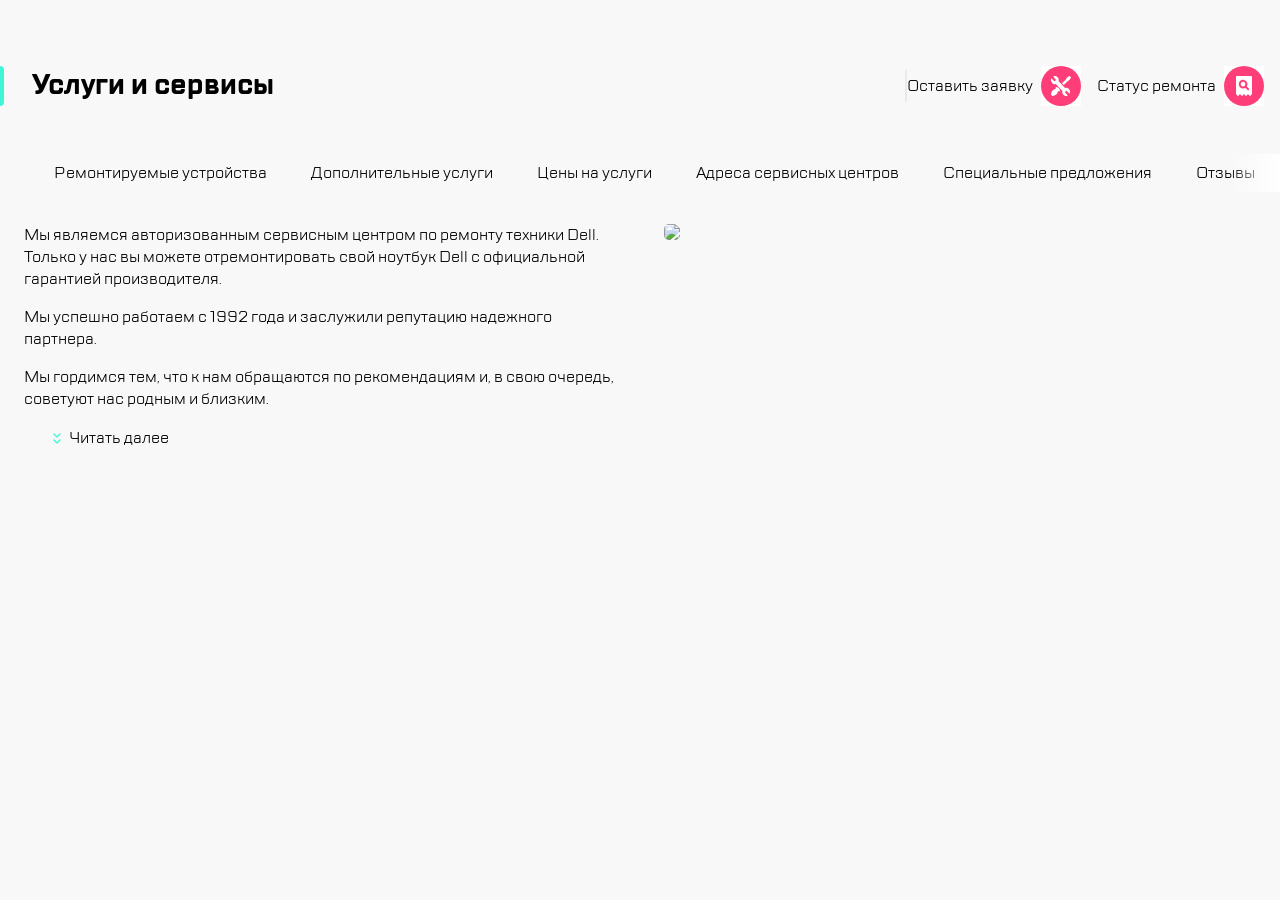
==== index.html @ 8ad28e3d "Перенесла файлы в корень" ====
<!DOCTYPE html>
<html lang="ru">
<head>
    <meta charset="UTF-8">
    <meta name="viewport" content="width=device-width, 
    initial-scale=1.0">
    <title>2_services_320</title>
    <link rel="stylesheet" href="style.css">
</head>
<body>
    <div class="wrap">
  <header>
     <div class="header">
      <div class="header__left-container">
        <button class="header__icon header__icon--burger"><img src="images/burger.svg"></button>
        <div class="header__icon header__icon--logo"><img src="images/Group.svg"></div>
        <span class="header__divider"></span>
      </div>
     <div class="header__right-container">
        <button class="header__icon header__icon--call"><img src="images/call.svg"></button>
        <button class="header__icon header__icon--chat"><img src="images/chat.svg"></button>
        <button class="header__icon header__icon--profile"><img src="images/profile.svg"></button>
        <span class="header__divider1"></span>
        <div class="header__icon--called_1">
        <span class="header__icon-name_1">Оставить заявку</span>
        <button class="header__icon header__icon--settings"><img src="images/repair.svg"></button></div>
        
        <div class="header__icon--called_2">
        <span class="header__icon-name_2">Статус ремонта</span>
        <button class="header__icon header__icon--search"><img src="images/checkstatus.svg"></button></div>
     </div>
    
      </div>
    </header>
  <main>
   
    <h1 class="page-title">Услуги и сервисы</h1>
   </div> <!--wrap-->
   <div class="nav-wrapper">
    <nav class="nav">
     <ul class="nav__list">
         <li class="nav__item"><a class="nav__link" href="#">Ремонтируемые устройства</a></li>
         <li class="nav__item"><a class="nav__link" href="#">Дополнительные услуги</a></li>
         <li class="nav__item"><a class="nav__link" href="#">Цены на услуги</a></li>
         <li class="nav__item nav__item--hidden"><a class="nav__link" href="#">Адреса сервисных центров</a></li>
         <li class="nav__item"><a class="nav__link" href="#">Специальные предложения</a></li>
         <li class="nav__item"><a class="nav__link" href="#">Отзывы</a></li>
     </ul>
    </nav>
   </div>
   
   <div class="info">
       <div class="info__content">
           <p class="info__text">Мы являемся авторизованным сервисным центром 
            по ремонту техники Dell. 
             Только у нас вы можете отремонтировать 
            свой ноутбук Dell с официальной 
             гарантией производителя.</p>
            <p class="info__text info__text--tablet-only">Мы успешно работаем с 1992 года и заслужили 
             репутацию надежного партнера.</p>
            <p class="info__text info__text--desktop">Мы гордимся тем, что к нам обращаются по рекомендациям и, в свою очередь, советуют нас родным и близким.</p>

    <button class="expand-button">
       <img class="expand-button__icon" src="images/expand.svg">
       <span class="expand-button__text">Читать далее</span>
    </button></div>
         <div class="info__media">
          <img class="info__img" src="C:\Users\rimma\projects\практика1\images\Picture Copy (1).png">
         </div>
   </div></div>
    </main>
</body>
</html>
---- style.css ----
@font-face {
    font-family: 'TTLakes-Bold';
    src: url('fonts/TTLakes-Bold.woff') format('woff'); 
}

 @font-face {
    font-family: 'TTLakes-Regular';   
    src: url('fonts/TTLakes-Regular.woff') format('woff');
}

body {
    padding: 0;
    margin: 0;
    font-family: TTLakes-Regular, sans-serif;
    width: 100%;
    
    background-color: #F8F8F8;
}

.header {
    margin: 0;
    width: 100%;
    box-sizing: border-box;
    padding: 24px 16px;
    border-bottom: 1px solid #41F6D7;
    display: flex;
    flex-wrap: nowrap;
    justify-content: space-between;
    align-items: center;
    background-color: white;
    
}
 .header__left-container, .header__right-container {
    width: auto;
    display: flex;
    justify-content: space-between;
    align-items: center;
    gap: 16px;
}
.header__divider, .header__divider1 {
    width: 2px;
    height: 32px;
    background-color: #eaeaea;
    margin: 0;

}

.header__icon {
    display: flex;
    height: 40px;
    width: 40px;
    min-width: 40px;
    min-height: 40px;
    margin: 0;
    padding: 0;
    border: none;
    background-color: white;
}

.header__icon--logo {
    min-height: 50.81px;
    min-width: 96.55px;
}

.nav__item--hidden, .header__icon--call, .header__icon--chat, .header__icon--profile, .header__divider1, .header__icon-name_1, .header__icon-name_2, .info__text--desktop 
{ display: none;}

.nav {
    width: 100%;
    position: relative;
    overflow-x: auto;
    white-space: nowrap;
}

.nav-wrapper {
    margin-top: 24px;
    position: relative;
}

.nav-wrapper::after {
    content: '';
    position: absolute;
    top: 0;
    right: 0;
height: 100%;
width: 50px;
background: linear-gradient(to right, rgba(255, 255, 255, 0) 0%, rgba(255, 255, 255, 1) 100%);
}

.nav__list {
    margin: 0;
    padding-left: 16px;
    height: 40px;
    display: flex;
    flex-wrap: nowrap;
    list-style: none;
    align-items: center;
}

.nav__item {
    padding: 8px 16px;
}

.nav__item:hover {
        border: 1px solid #41F6D7;
        border-radius: 5px;
        background-color: white;
    }
.nav__link {
    color: black;
    text-decoration: none;
}

.page-title {
    font-family: TTLakes-Bold, sans-serif;
    font-size: 28px;
    margin-top: 24px;
    position: relative;
    padding-left: 12px;
    
}
.page-title::before{
    content: "";
    position: absolute;
    left: 0;
    width: 4px;
    height: 40px;
    background-color: #41F6D7;
    border-radius: 0 4px 4px 0;
}

.info {
    display: flex;
    flex-direction: column;
  
}
.info-content{
   margin: 16px;
   font-size: 14px;
   
}
.info__text--tablet-only {
    display: none;
}
.expand-button {
    height: 24px;
    margin: 15px;
    display: flex;
    justify-content: flex-start;
    align-items: center;
    border: none;
    background-color: white;
}
.expand-button__icon{
    height: 24px;
}
.expand-button__text {
    font-family: inherit;
    font-family: TTLakes-Regular, sans-serif;
    font-size: 16px;
    font-weight: 500;
} 
.info__img {
    margin: 0;
    width: 100%;
    height: auto;
}

@media (min-width: 768px) and (max-width: 1119px) {
 .header__left-container {
    display: flex;
    flex-wrap: nowrap;
    justify-content: flex-start;
    align-items: center;
    gap: 16px;
 }
 .header__icon--burger { order: 1; }
 .header__divider { order: 2; }
 .header__icon--logo { order: 3; }
 .header__right-container {
    display: flex;
    flex-wrap: nowrap;
    justify-content: flex-end;
    align-items: center;
    gap: 16px;
 }
 .info__text--tablet-only, .header__icon--call, .header__icon--chat, .header__icon--profile, .header__divider1 
{ display: flex;}
 
.info {
    display: flex;
    flex-direction: row;
    padding: 24px;
    margin-top: 8px;
    gap: 48px;
    align-items: flex-start;
    justify-content: space-between;
}

.info__content {
    max-width: auto;
    padding: 0;
    margin: 0;
}

.info__media, .info__content {
    flex: 1;
}

.info__img {
    border-radius: 5px;
    height: auto;
}
.info__text { margin-top: 0;}
}

@media (min-width: 1120px) {
    
    .header__icon {
        display: none;
    }
    .nav__item--hidden, .header__icon--settings, .header__icon--search, 
    .header__icon-name_1, .header__icon-name_2, .header__icon--called_1, 
    .header__icon--called_2 { display: flex;}
    .header__icon--called_1, .header__icon--called_2 {
        align-items: center;
        gap: 8px;
    }
    .header { border: none; background-color: #F8F8F8; }
   
    .wrap {
        margin-top: 42px;
        display: flex;
        box-sizing: border-box;
        justify-content: space-between;
        flex-direction: row-reverse;
    }
    .page-title { order: 1;
    padding-left: 32px;}
    .header__right-container { 
        order: 2;
        
    }
        
    .nav::after { display: none;}
    .nav__list {
        display: flex;
        box-sizing: border-box;
        height: auto;
        padding-left: 32px;
        flex-wrap: wrap;

    }
    .nav__item {
    padding: 8px 22px;
}
.info__text--tablet-only, .info__text--desktop { display: flex;}
.info {
    display: flex;
    flex-direction: row;
    padding: 24px;
    margin-top: 8px;
    gap: 48px;
    align-items: flex-start;
    justify-content: space-between;
}

.info__content {
    max-width: auto;
    padding: 0;
    margin: 0;
}

.info__media, .info__content {
    flex: 1;
}

.info__img {
    border-radius: 5px;
    height: auto;
}
.info__text { margin-top: 0;}
.expand-button { background-color:#F8F8F8};
}
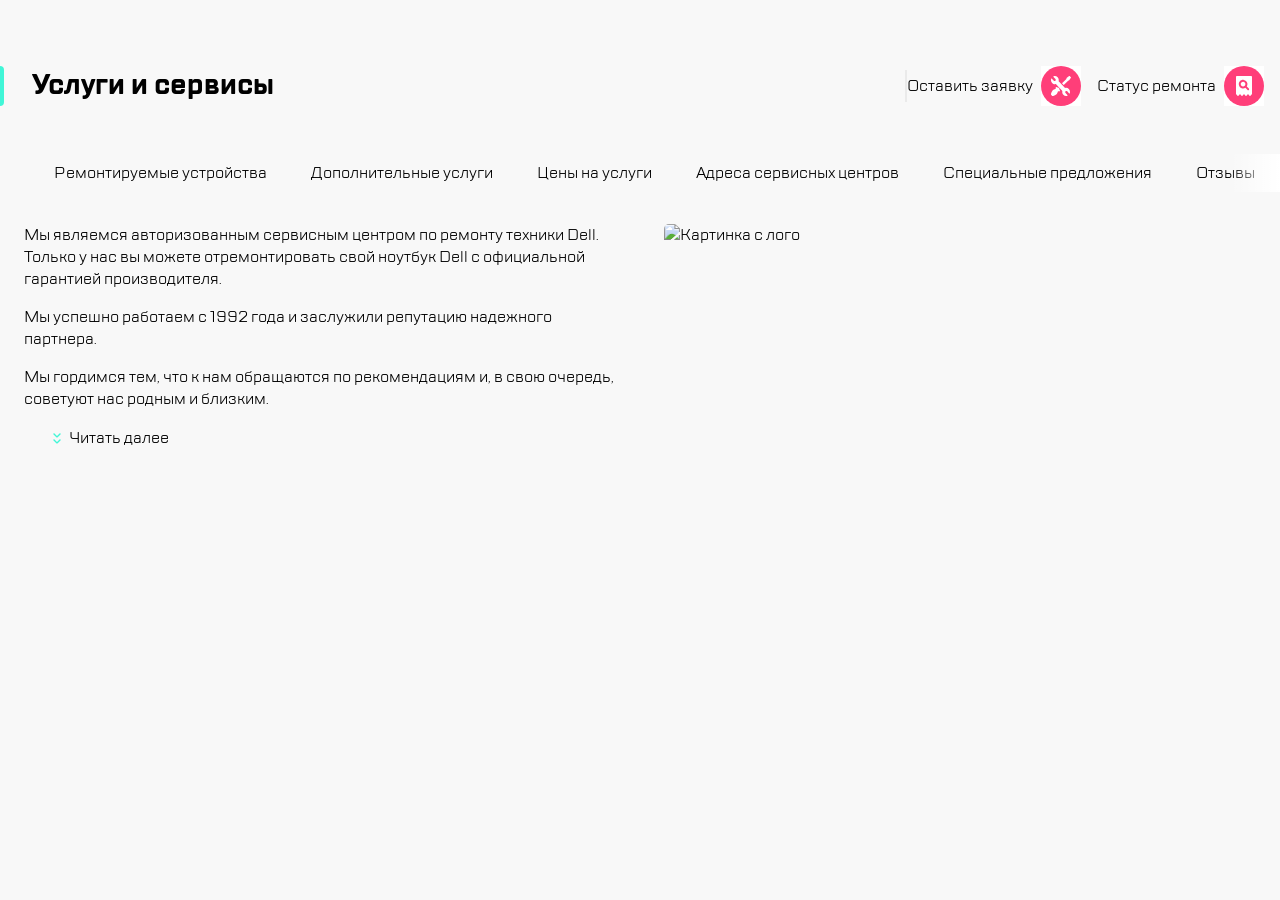
==== commit 13ab014a: "update Поправила путь к картинке" ====
--- a/index.html
+++ b/index.html
@@ -65,9 +65,9 @@
        <span class="expand-button__text">Читать далее</span>
     </button></div>
          <div class="info__media">
-          <img class="info__img" src="C:\Users\rimma\projects\практика1\images\Picture Copy (1).png">
+          <img class="info__img" src="C:\Users\rimma\projects\images\Picture Copy (1).png" alt="Картинка с лого">
          </div>
    </div></div>
     </main>
 </body>
-</html>+</html>
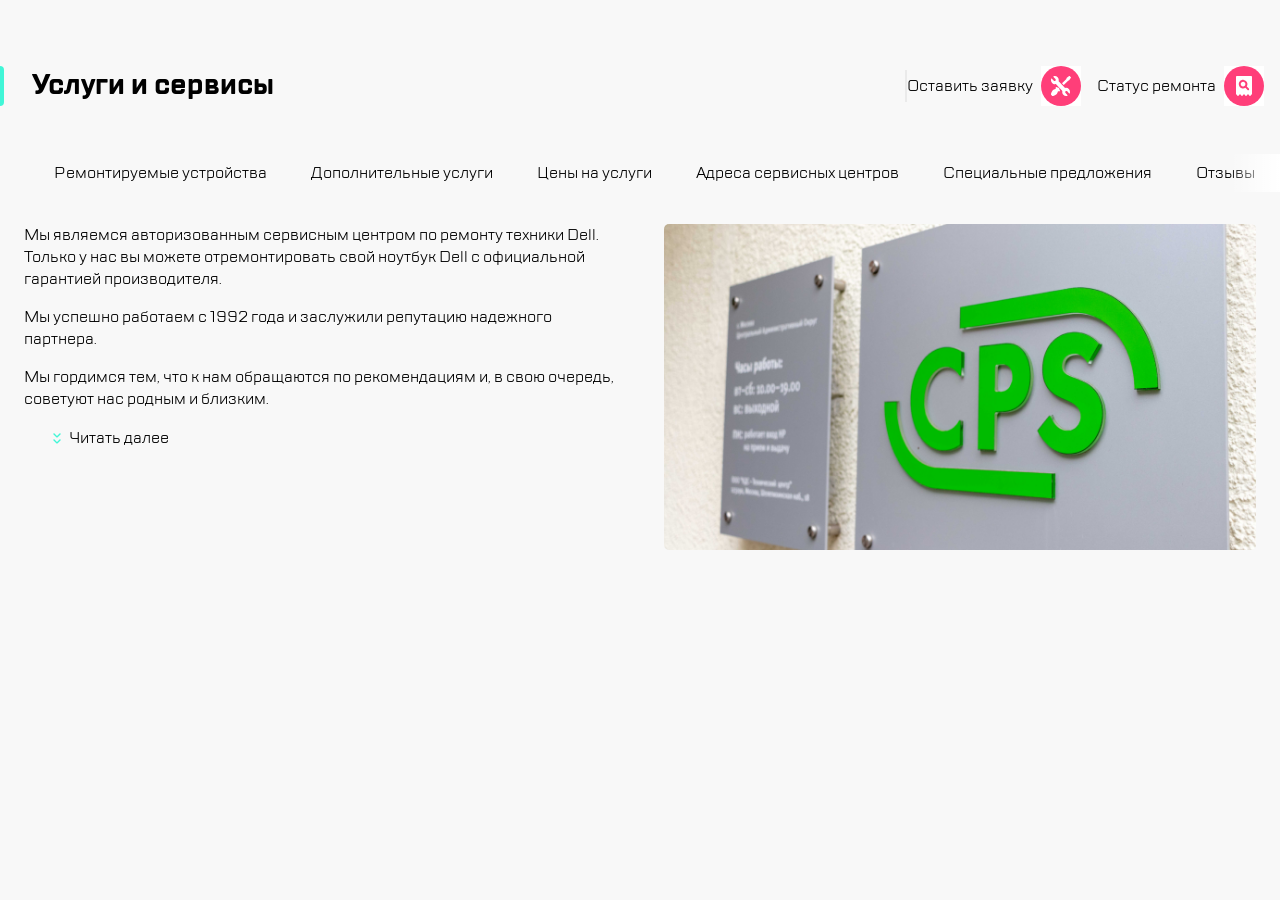
==== commit 18adae81: "update2 Еще раз поправила путь к картинке" ====
--- a/index.html
+++ b/index.html
@@ -65,7 +65,7 @@
        <span class="expand-button__text">Читать далее</span>
     </button></div>
          <div class="info__media">
-          <img class="info__img" src="C:\Users\rimma\projects\images\Picture Copy (1).png" alt="Картинка с лого">
+          <img class="info__img" src="images\Picture Copy (1).png" alt="Картинка с лого">
          </div>
    </div></div>
     </main>
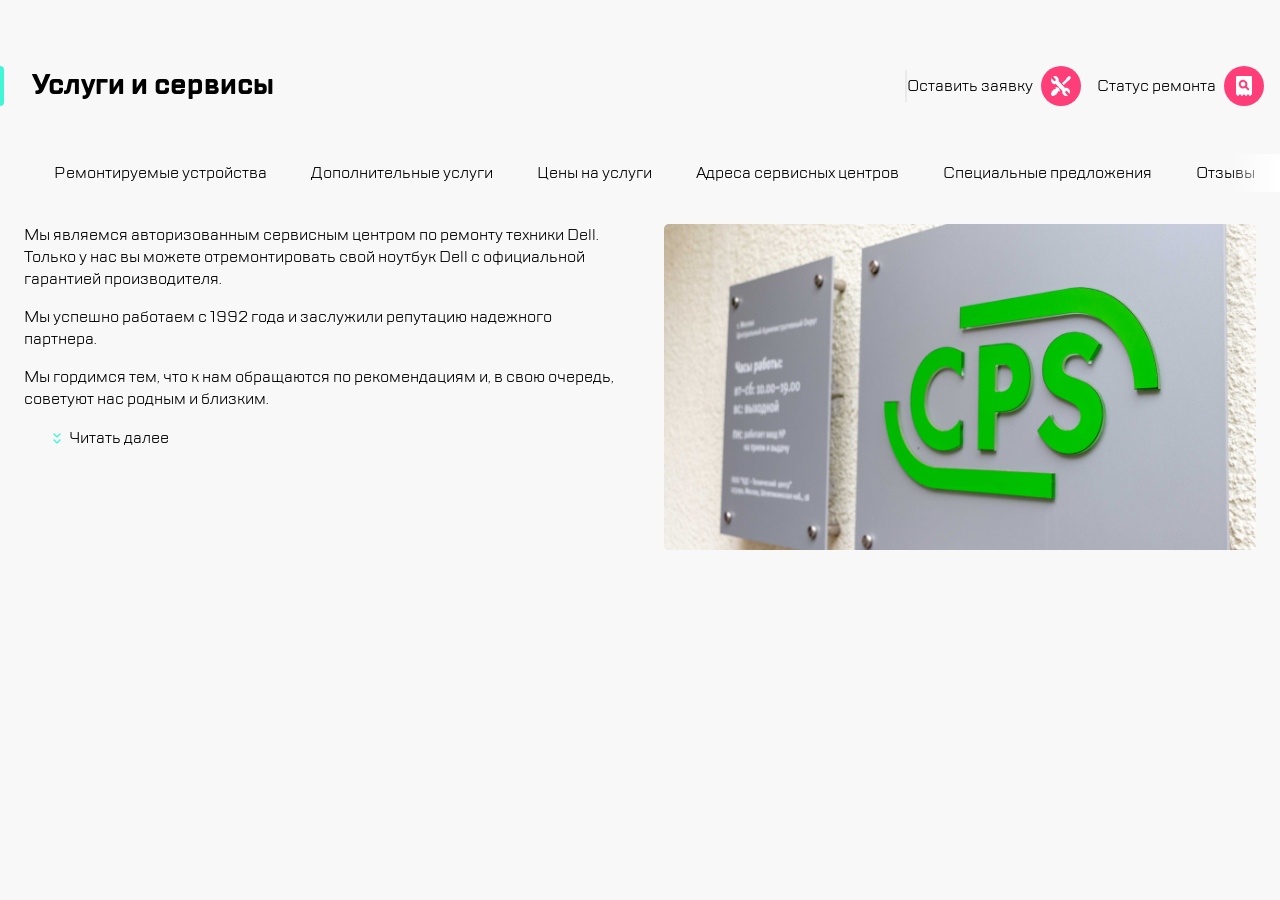
==== commit 9f6f9520: "переделала кнопки" ====
--- a/index.html
+++ b/index.html
@@ -12,22 +12,22 @@
   <header>
      <div class="header">
       <div class="header__left-container">
-        <button class="header__icon header__icon--burger"><img src="images/burger.svg"></button>
+        <button class="header__icon header__icon--burger"><img class="header-icon--pic" src="images/burger.svg"></button>
         <div class="header__icon header__icon--logo"><img src="images/Group.svg"></div>
         <span class="header__divider"></span>
       </div>
      <div class="header__right-container">
-        <button class="header__icon header__icon--call"><img src="images/call.svg"></button>
-        <button class="header__icon header__icon--chat"><img src="images/chat.svg"></button>
-        <button class="header__icon header__icon--profile"><img src="images/profile.svg"></button>
+        <button class="header__icon header__icon--call"><img class="header-icon--pic" src="images/call.svg"></button>
+        <button class="header__icon header__icon--chat"><img class="header-icon--pic" src="images/chat.svg"></button>
+        <button class="header__icon header__icon--profile"><img class="header-icon--pic" src="images/profile.svg"></button>
         <span class="header__divider1"></span>
         <div class="header__icon--called_1">
         <span class="header__icon-name_1">Оставить заявку</span>
-        <button class="header__icon header__icon--settings"><img src="images/repair.svg"></button></div>
+        <button class="header__icon header__icon--settings"><img class="header-icon--pic" src="images/repair.svg"></button></div>
         
         <div class="header__icon--called_2">
         <span class="header__icon-name_2">Статус ремонта</span>
-        <button class="header__icon header__icon--search"><img src="images/checkstatus.svg"></button></div>
+        <button class="header__icon header__icon--search"><img class="header-icon--pic" src="images/checkstatus.svg"></button></div>
      </div>
     
       </div>
@@ -65,9 +65,9 @@
        <span class="expand-button__text">Читать далее</span>
     </button></div>
          <div class="info__media">
-          <img class="info__img" src="images\Picture Copy (1).png" alt="Картинка с лого">
+          <img class="info__img" src="images/Picture Copy (1).png">
          </div>
    </div></div>
     </main>
 </body>
-</html>
+</html>
--- a/style.css
+++ b/style.css
@@ -46,7 +46,9 @@
 }
 
 .header__icon {
-    display: flex;
+    display: inline-flex;
+    align-items: center;
+    justify-content: center;
     height: 40px;
     width: 40px;
     min-width: 40px;
@@ -54,14 +56,20 @@
     margin: 0;
     padding: 0;
     border: none;
-    background-color: white;
+    background-color: #FF3E79;
+    border-radius: 50%;
 }
 
 .header__icon--logo {
     min-height: 50.81px;
     min-width: 96.55px;
-}
-
+    background-color: white;
+}
+.header-icon--pic {
+    height: 20px;
+    width: 20px;
+
+}
 .nav__item--hidden, .header__icon--call, .header__icon--chat, .header__icon--profile, .header__divider1, .header__icon-name_1, .header__icon-name_2, .info__text--desktop 
 { display: none;}
 
@@ -149,7 +157,7 @@
     justify-content: flex-start;
     align-items: center;
     border: none;
-    background-color: white;
+    background-color: #F8F8F8;
 }
 .expand-button__icon{
     height: 24px;
